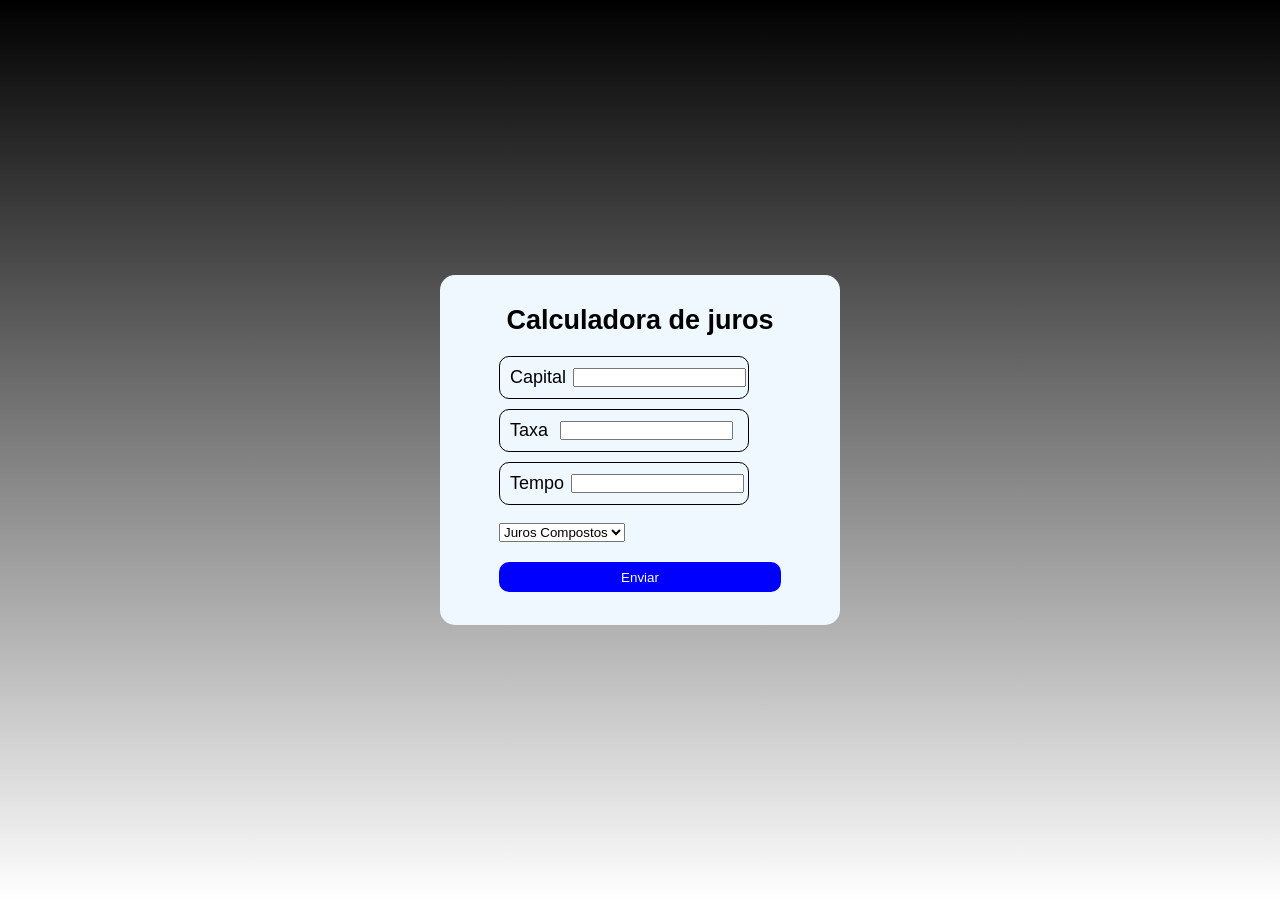
==== index.html @ 01683473 "Minha calculadora" ====
<!DOCTYPE html>
<html lang="en">

<head>
    <meta charset="UTF-8">
    <meta name="viewport" content="width=device-width, initial-scale=1.0">
    <title>Document</title>
    <script src="calcJC.js"></script>
    <link rel="stylesheet" href="style.css">
</head>

<body>

    <div id="container">
        <h2>Calculadora de juros</h2>







        <div id="formulario">
            <form action="">
                <div class="borda">
                    <label for="">Capital</label><br>
                    <input type="number" id="capital"><br>
                </div>
                <div class="borda">
                    <label for="">Taxa</label>
                    <input type="number" id="taxa"><br>
                </div>
                <div class="borda">
                    <label for="">Tempo</label>
                    <input type="number" id="tempo"><br>
                </div>

                <select name="juros" id="juros">
                    <option value="composto">Juros Compostos</option>
                    <option value="simples">Juros Simples</option>
                </select>

                <p id="resultado"></p>


                <button type="button" onclick="calcular()">Enviar</button>



            </form>
        </div>
    </div>
</body>

</html>
---- style.css ----
body {
    background: linear-gradient(black, white);
    height: 100vh;
    align-items: center;
    justify-content: center;
    display: flex;
    font-family: Arial, Helvetica, sans-serif;
    font-size: large;
}

* {
    margin: 0;
    padding: 0;
    box-sizing: border-box;
}

#container {
    height: 350px;
    width: 400px;
    background-color: aliceblue;
    border-radius: 15px;
    padding: 30px;
    display: flex;
    flex-direction: column;
    align-items: center;
}

#formulario {
    padding-top: 10px;
}

.borda {
    border-width: 1px;
    border-style: solid;
    display: flex;
    padding: 10px;
    margin-top: 10px;
    border-radius: 10px;
    width: 250px;
    justify-content: space-between;
    align-items: center;
}

select {
    margin-top: 18px;
}

label {
    padding-right: 7px;
}

button {
    width: 282px;
    height: 30px;
    background-color: blue;
    border-style: none;
    border-radius: 10px;
    color: white;
    cursor: pointer;
    margin-top: 10px;
}

label {
    padding-right: 7px;
    align-self: flex-start;
}
p{
    padding-top: 10px;
}
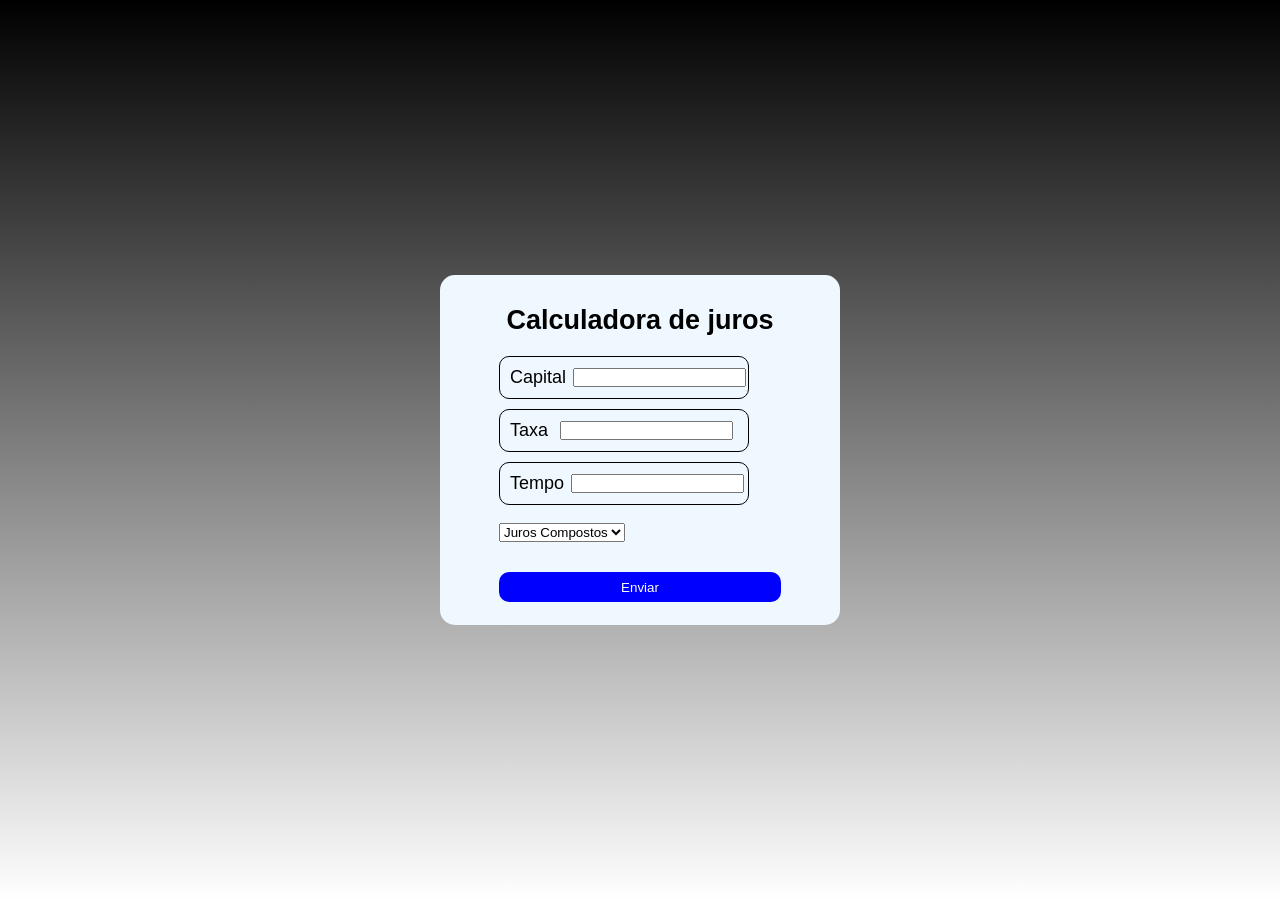
==== commit 615fee95: "Minha mensagem de alteração" ====
--- a/index.html
+++ b/index.html
@@ -41,6 +41,7 @@
                 </select>
 
                 <p id="resultado"></p>
+                <p id="erromsg"></p>
 
 
                 <button type="button" onclick="calcular()">Enviar</button>
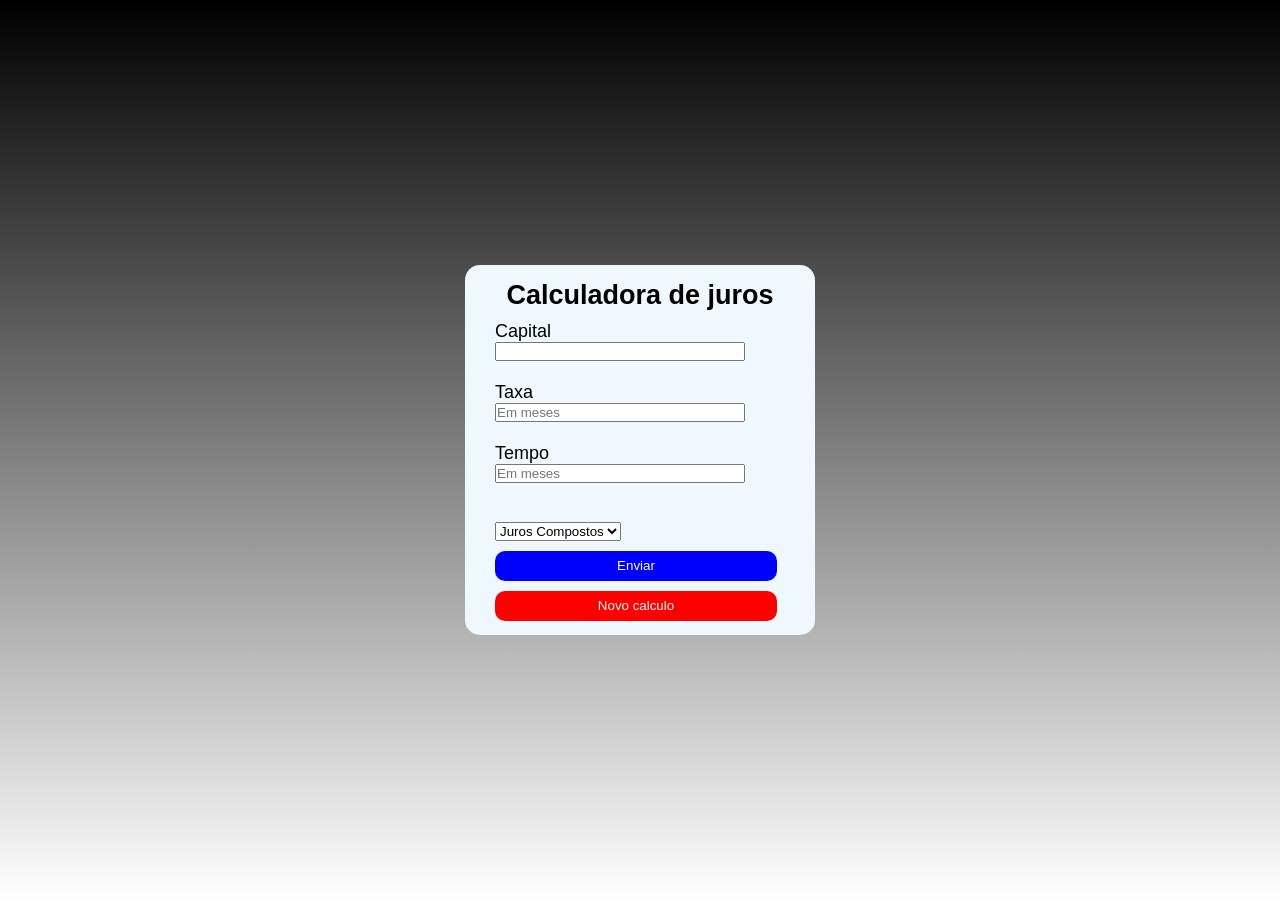
==== commit 976fefe6: "Minha mensagem de alteração" ====
--- a/index.html
+++ b/index.html
@@ -13,26 +13,20 @@
 
     <div id="container">
         <h2>Calculadora de juros</h2>
-
-
-
-
-
-
-
+        
         <div id="formulario">
             <form action="">
                 <div class="borda">
-                    <label for="">Capital</label><br>
+                    <label for="">Capital</label>
                     <input type="number" id="capital"><br>
                 </div>
                 <div class="borda">
                     <label for="">Taxa</label>
-                    <input type="number" id="taxa"><br>
+                    <input type="number" id="taxa" placeholder="Em meses"><br>
                 </div>
                 <div class="borda">
                     <label for="">Tempo</label>
-                    <input type="number" id="tempo"><br>
+                    <input type="number" id="tempo" placeholder="Em meses"><br>
                 </div>
 
                 <select name="juros" id="juros">
@@ -41,10 +35,11 @@
                 </select>
 
                 <p id="resultado"></p>
-                <p id="erromsg"></p>
+                
 
 
                 <button type="button" onclick="calcular()">Enviar</button>
+                <button id="botaored" type="button" onclick="limparCalculo()">Novo calculo</button>
 
 
 
--- a/style.css
+++ b/style.css
@@ -15,39 +15,36 @@
 }
 
 #container {
-    height: 350px;
-    width: 400px;
+    height: 370px;
+    width: 350px;
     background-color: aliceblue;
     border-radius: 15px;
     padding: 30px;
     display: flex;
     flex-direction: column;
     align-items: center;
+    justify-content: center;
 }
 
 #formulario {
     padding-top: 10px;
+    display: flex;
+    align-items: center;
 }
 
 .borda {
-    border-width: 1px;
-    border-style: solid;
     display: flex;
-    padding: 10px;
-    margin-top: 10px;
     border-radius: 10px;
     width: 250px;
-    justify-content: space-between;
-    align-items: center;
+    flex-direction: column;
+    
 }
 
 select {
     margin-top: 18px;
 }
 
-label {
-    padding-right: 7px;
-}
+
 
 button {
     width: 282px;
@@ -60,10 +57,6 @@
     margin-top: 10px;
 }
 
-label {
-    padding-right: 7px;
-    align-self: flex-start;
+#botaored{
+    background-color: red;
 }
-p{
-    padding-top: 10px;
-}
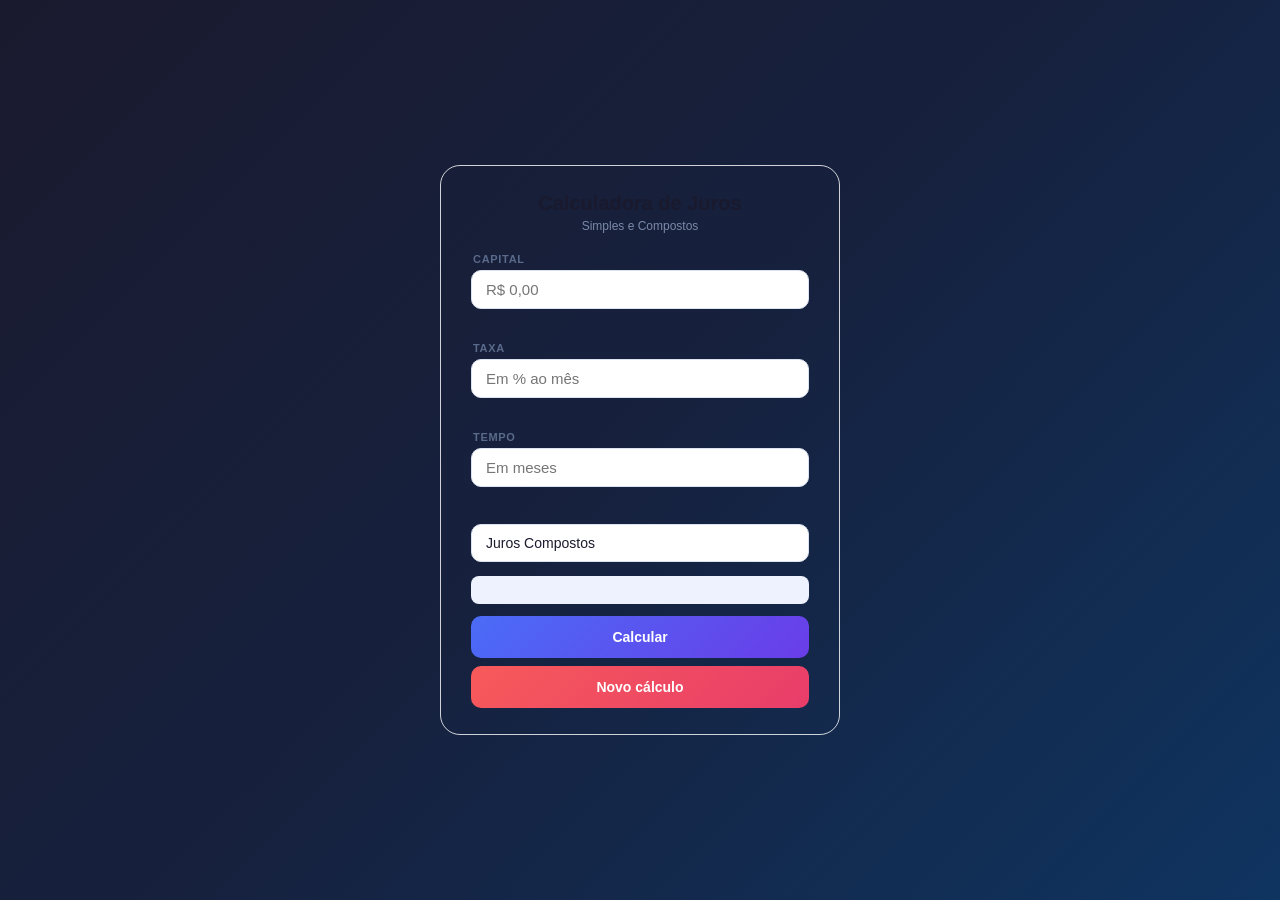
==== commit c7cccbe0: "Minha mensagem de alteração" ====
--- a/index.html
+++ b/index.html
@@ -4,28 +4,28 @@
 <head>
     <meta charset="UTF-8">
     <meta name="viewport" content="width=device-width, initial-scale=1.0">
-    <title>Document</title>
+    <title>Calculadora de Juros</title>
     <script src="calcJC.js"></script>
     <link rel="stylesheet" href="style.css">
 </head>
 
 <body>
+    <div id="container">
+        <h2>Calculadora de Juros</h2>
+        <p class="subtitulo">Simples e Compostos</p>
 
-    <div id="container">
-        <h2>Calculadora de juros</h2>
-        
         <div id="formulario">
             <form action="">
                 <div class="borda">
-                    <label for="">Capital</label>
-                    <input type="number" id="capital"><br>
+                    <label for="capital">Capital</label>
+                    <input type="number" id="capital" placeholder="R$ 0,00"><br>
                 </div>
                 <div class="borda">
-                    <label for="">Taxa</label>
-                    <input type="number" id="taxa" placeholder="Em meses"><br>
+                    <label for="taxa">Taxa</label>
+                    <input type="number" id="taxa" placeholder="Em % ao mês"><br>
                 </div>
                 <div class="borda">
-                    <label for="">Tempo</label>
+                    <label for="tempo">Tempo</label>
                     <input type="number" id="tempo" placeholder="Em meses"><br>
                 </div>
 
@@ -35,14 +35,9 @@
                 </select>
 
                 <p id="resultado"></p>
-                
 
-
-                <button type="button" onclick="calcular()">Enviar</button>
-                <button id="botaored" type="button" onclick="limparCalculo()">Novo calculo</button>
-
-
-
+                <button type="button" onclick="calcular()">Calcular</button>
+                <button id="botaored" type="button" onclick="limparCalculo()">Novo cálculo</button>
             </form>
         </div>
     </div>
--- a/style.css
+++ b/style.css
@@ -1,5 +1,5 @@
 body {
-    background: linear-gradient(black, white);
+    background: linear-gradient(135deg, #1a1a2e 0%, #16213e 50%, #0f3460 100%);
     height: 100vh;
     align-items: center;
     justify-content: center;
@@ -15,48 +15,122 @@
 }
 
 #container {
-    height: 370px;
-    width: 350px;
-    background-color: aliceblue;
-    border-radius: 15px;
-    padding: 30px;
+    height: 570px;
+    width: 400px;
+    background: linear-gradient(rgb(186, 181, 181) );
+    border-radius: 20px;
+    padding: 36px 30px;
     display: flex;
     flex-direction: column;
     align-items: center;
     justify-content: center;
+
+    border: 1px solid rgba(255, 255, 255, 0.8);
+}
+
+h2 {
+    font-size: 20px;
+    font-weight: 700;
+    color: #1a1a2e;
+    margin-bottom: 4px;
+}
+
+.subtitulo {
+    font-size: 12px;
+    color: #7a8aaa;
+    margin-bottom: 20px;
 }
 
 #formulario {
-    padding-top: 10px;
+    padding-top: 0;
     display: flex;
     align-items: center;
+    width: 100%;
+}
+
+form {
+    width: 100%;
 }
 
 .borda {
     display: flex;
     border-radius: 10px;
-    width: 250px;
+    width: 100%;
     flex-direction: column;
-    
+    margin-bottom: 12px;
 }
 
-select {
-    margin-top: 18px;
+label {
+    font-size: 11px;
+    font-weight: 600;
+    text-transform: uppercase;
+    letter-spacing: 0.7px;
+    color: #5a6a8a;
+    margin-bottom: 5px;
+    padding-left: 2px;
+}
+
+input[type=number] {
+    width: 100%;
+    padding: 10px 14px;
+    border: 1.5px solid #dce3f0;
+    border-radius: 10px;
+    font-size: 15px;
+    color: #1a1a2e;
+    background: #ffffff;
+    outline: none;
+    transition: border-color 0.2s;
 }
 
 
 
+
+select {
+    margin-top: 4px;
+    margin-bottom: 12px;
+    width: 100%;
+    padding: 10px 14px;
+    border: 1.5px solid #dce3f0;
+    border-radius: 10px;
+    font-size: 14px;
+    color: #1a1a2e;
+    background: #ffffff;
+    outline: none;
+    appearance: none;
+    cursor: pointer;
+}
+
+#resultado {
+    min-height: 28px;
+    font-size: 15px;
+    font-weight: 600;
+    color: #1a1a2e;
+    text-align: center;
+    background: #eef2ff;
+    border-radius: 8px;
+    padding: 7px 10px;
+    margin-bottom: 4px;
+    margin-top: 2px;
+    letter-spacing: 0.2px;
+}
+
 button {
-    width: 282px;
-    height: 30px;
-    background-color: blue;
-    border-style: none;
+    width: 100%;
+    height: 42px;
+    background: linear-gradient(135deg, #4a6cf7, #6a3de8);
+    border: none;
     border-radius: 10px;
     color: white;
+    font-size: 14px;
+    font-weight: 600;
     cursor: pointer;
-    margin-top: 10px;
+    margin-top: 8px;
+
+
 }
 
-#botaored{
-    background-color: red;
-}
+
+
+#botaored {
+    background: linear-gradient(135deg, #f75a5a, #e83d6a);
+}
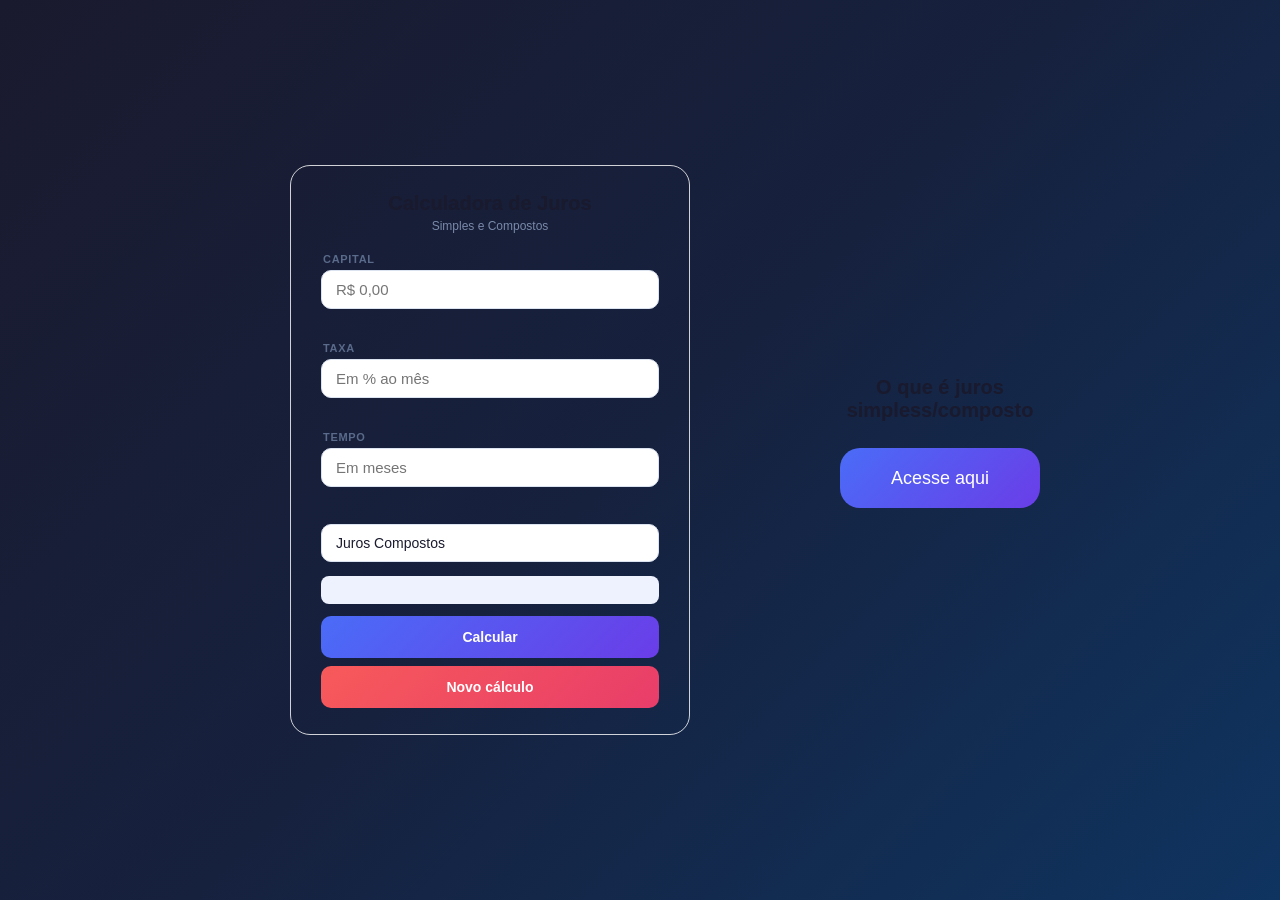
==== commit e068c2e3: "Minha mensagem de alteração" ====
--- a/index.html
+++ b/index.html
@@ -41,6 +41,18 @@
             </form>
         </div>
     </div>
+    <div id="container2">
+        <h2>O que é juros simpless/composto</h2>
+        <div id="acesse">
+        <a href="index2.html">Acesse aqui</a>
+        </div>
+    </div>
+
+
+
+
+
+
 </body>
 
 </html>
--- a/style.css
+++ b/style.css
@@ -1,130 +1,130 @@
 body {
-    background: linear-gradient(135deg, #1a1a2e 0%, #16213e 50%, #0f3460 100%);
-    height: 100vh;
-    align-items: center;
-    justify-content: center;
-    display: flex;
-    font-family: Arial, Helvetica, sans-serif;
-    font-size: large;
+  background: linear-gradient(135deg, #1a1a2e 0%, #16213e 50%, #0f3460 100%);
+  height: 100vh;
+  align-items: center;
+  justify-content: center;
+  display: flex;
+  font-family: Arial, Helvetica, sans-serif;
+  font-size: large;
 }
 
 * {
-    margin: 0;
-    padding: 0;
-    box-sizing: border-box;
+  margin: 0;
+  padding: 0;
+  box-sizing: border-box;
 }
 
 #container {
-    height: 570px;
-    width: 400px;
-    background: linear-gradient(rgb(186, 181, 181) );
-    border-radius: 20px;
-    padding: 36px 30px;
-    display: flex;
-    flex-direction: column;
-    align-items: center;
-    justify-content: center;
+  height: 570px;
+  width: 400px;
+  background: linear-gradient(rgb(186, 181, 181));
+  border-radius: 20px;
+  padding: 36px 30px;
+  display: flex;
+  flex-direction: column;
+  align-items: center;
+  justify-content: center;
 
-    border: 1px solid rgba(255, 255, 255, 0.8);
+  border: 1px solid rgba(255, 255, 255, 0.8);
 }
 
 h2 {
-    font-size: 20px;
-    font-weight: 700;
-    color: #1a1a2e;
-    margin-bottom: 4px;
+  font-size: 20px;
+  font-weight: 700;
+  color: #1a1a2e;
+  margin-bottom: 4px;
 }
 
 .subtitulo {
-    font-size: 12px;
-    color: #7a8aaa;
-    margin-bottom: 20px;
+  font-size: 12px;
+  color: #7a8aaa;
+  margin-bottom: 20px;
 }
 
 #formulario {
-    padding-top: 0;
-    display: flex;
-    align-items: center;
-    width: 100%;
+  padding-top: 0;
+  display: flex;
+  align-items: center;
+  width: 100%;
 }
 
 form {
-    width: 100%;
+  width: 100%;
 }
 
 .borda {
-    display: flex;
-    border-radius: 10px;
-    width: 100%;
-    flex-direction: column;
-    margin-bottom: 12px;
+  display: flex;
+  border-radius: 10px;
+  width: 100%;
+  flex-direction: column;
+  margin-bottom: 12px;
 }
 
 label {
-    font-size: 11px;
-    font-weight: 600;
-    text-transform: uppercase;
-    letter-spacing: 0.7px;
-    color: #5a6a8a;
-    margin-bottom: 5px;
-    padding-left: 2px;
+  font-size: 11px;
+  font-weight: 600;
+  text-transform: uppercase;
+  letter-spacing: 0.7px;
+  color: #5a6a8a;
+  margin-bottom: 5px;
+  padding-left: 2px;
 }
 
-input[type=number] {
-    width: 100%;
-    padding: 10px 14px;
-    border: 1.5px solid #dce3f0;
-    border-radius: 10px;
-    font-size: 15px;
-    color: #1a1a2e;
-    background: #ffffff;
-    outline: none;
-    transition: border-color 0.2s;
+input {
+  width: 100%;
+  padding: 10px 14px;
+  border: 1.5px solid #dce3f0;
+  border-radius: 10px;
+  font-size: 15px;
+  color: #1a1a2e;
+  background: #ffffff;
+  outline: none;
+
 }
 
 
 
 
 select {
-    margin-top: 4px;
-    margin-bottom: 12px;
-    width: 100%;
-    padding: 10px 14px;
-    border: 1.5px solid #dce3f0;
-    border-radius: 10px;
-    font-size: 14px;
-    color: #1a1a2e;
-    background: #ffffff;
-    outline: none;
-    appearance: none;
-    cursor: pointer;
+  margin-top: 4px;
+  margin-bottom: 12px;
+  width: 100%;
+  padding: 10px 14px;
+  border: 1.5px solid #dce3f0;
+  border-radius: 10px;
+  font-size: 14px;
+  color: #1a1a2e;
+  background: #ffffff;
+  outline: none;
+  appearance: none;
+  cursor: pointer;
 }
 
 #resultado {
-    min-height: 28px;
-    font-size: 15px;
-    font-weight: 600;
-    color: #1a1a2e;
-    text-align: center;
-    background: #eef2ff;
-    border-radius: 8px;
-    padding: 7px 10px;
-    margin-bottom: 4px;
-    margin-top: 2px;
-    letter-spacing: 0.2px;
+  min-height: 28px;
+  font-size: 15px;
+  font-weight: 600;
+  color: #1a1a2e;
+  text-align: center;
+  background: #eef2ff;
+  border-radius: 8px;
+  padding: 7px 10px;
+  margin-bottom: 4px;
+  margin-top: 2px;
+  letter-spacing: 0.2px;
 }
 
 button {
-    width: 100%;
-    height: 42px;
-    background: linear-gradient(135deg, #4a6cf7, #6a3de8);
-    border: none;
-    border-radius: 10px;
-    color: white;
-    font-size: 14px;
-    font-weight: 600;
-    cursor: pointer;
-    margin-top: 8px;
+  width: 100%;
+  height: 42px;
+  background: linear-gradient(135deg, #4a6cf7, #6a3de8);
+  border: none;
+  border-radius: 10px;
+  color: white;
+  font-size: 14px;
+  font-weight: 600;
+  cursor: pointer;
+  margin-top: 8px;
 
 
 }
@@ -132,5 +132,37 @@
 
 
 #botaored {
-    background: linear-gradient(135deg, #f75a5a, #e83d6a);
-}+  background: linear-gradient(135deg, #f75a5a, #e83d6a);
+}
+
+#container2 {
+  width: 300px;
+  height: 170px;
+  background: linear-gradient(rgb(186, 181, 181));
+  border-radius: 15px;
+  position: relative;
+  left: 100px;
+  text-align: center;
+  font-size: large;
+  display: flex;
+  flex-wrap: wrap;
+  justify-content: center;
+  align-items: center;
+  
+}
+
+#acesse{
+  background: linear-gradient(135deg, #4a6cf7, #6a3de8);
+  width: 200px;
+  height: 60px;
+  display: flex;
+  align-items: center;
+  justify-content: center;
+  border-radius: 20px;
+  margin-bottom: 16px;
+}
+a{
+  color: white;
+  text-decoration: none;
+  
+}
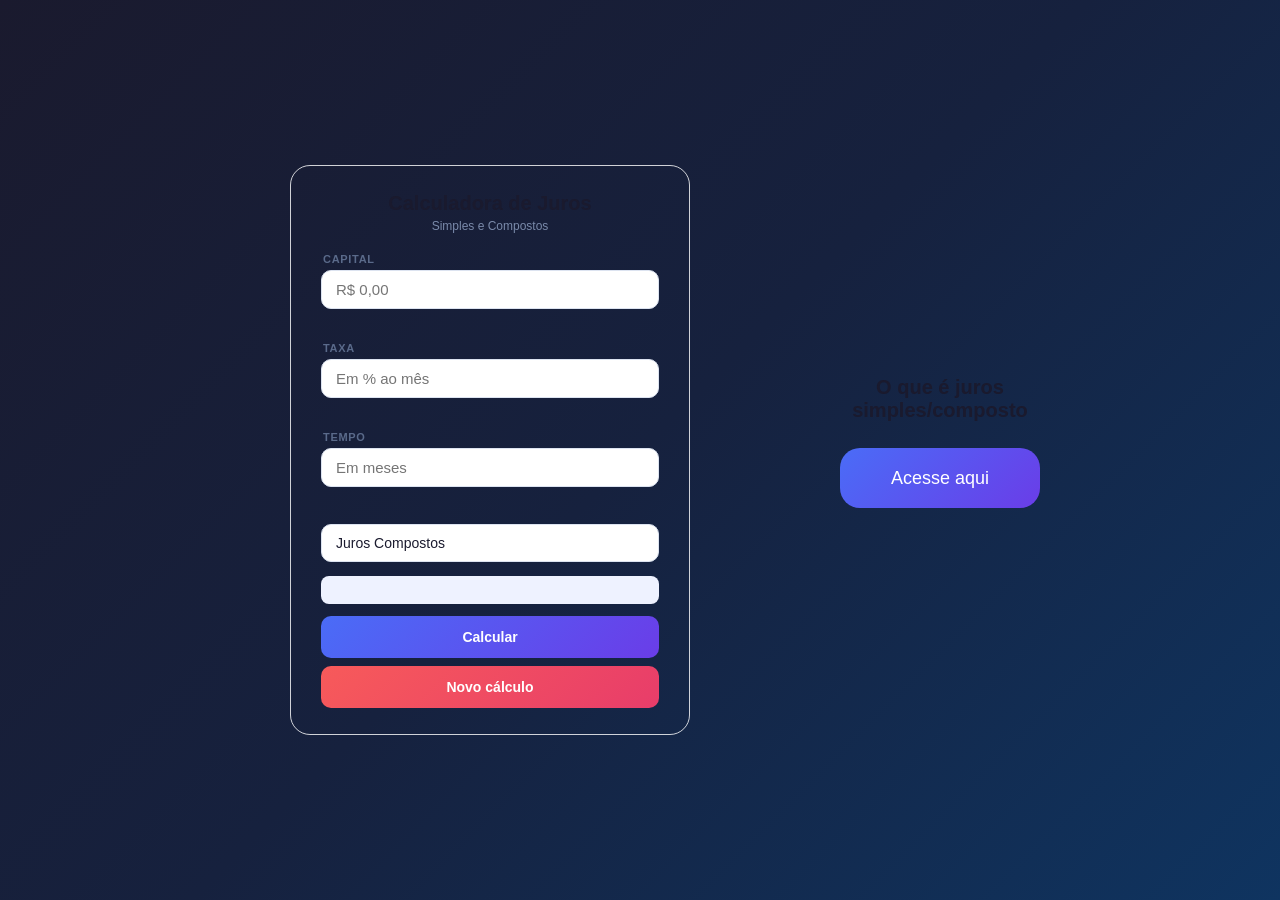
==== commit 50829002: "Minha mensagem de alteração" ====
--- a/index.html
+++ b/index.html
@@ -42,17 +42,10 @@
         </div>
     </div>
     <div id="container2">
-        <h2>O que é juros simpless/composto</h2>
+        <h2>O que é juros simples/composto</h2>
         <div id="acesse">
         <a href="index2.html">Acesse aqui</a>
         </div>
     </div>
-
-
-
-
-
-
 </body>
-
 </html>
